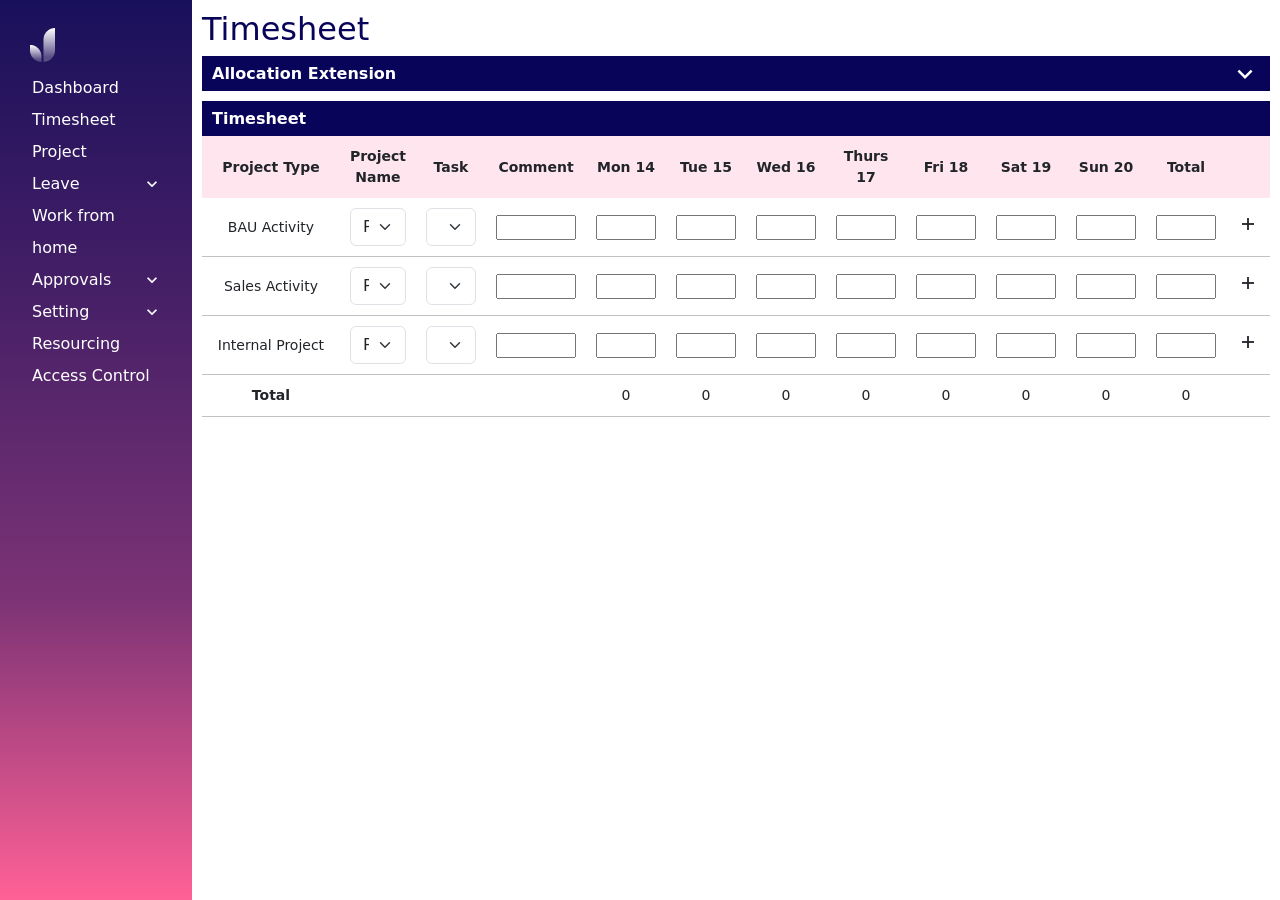
==== index.html @ 1f71f997 "all commit" ====
<!DOCTYPE html>
<html lang="en">

  <head>
    <meta charset="UTF-8" />
    <meta name="viewport" content="width=device-width, initial-scale=1.0" />
    <link rel="stylesheet" href="style.css" />
    <link href="https://fonts.googleapis.com/icon?family=Material+Icons" rel="stylesheet" />
    <link rel="stylesheet"
      href="https://fonts.googleapis.com/css2?family=Material+Symbols+Outlined:opsz,wght,FILL,GRAD@20..48,100..700,0..1,-50..200" />
    <link href="https://cdn.jsdelivr.net/npm/bootstrap@5.3.1/dist/css/bootstrap.min.css" rel="stylesheet"
      integrity="sha384-4bw+/aepP/YC94hEpVNVgiZdgIC5+VKNBQNGCHeKRQN+PtmoHDEXuppvnDJzQIu9" crossorigin="anonymous" />
    <script src="https://cdn.jsdelivr.net/npm/bootstrap@5.3.1/dist/js/bootstrap.bundle.min.js"
      integrity="sha384-HwwvtgBNo3bZJJLYd8oVXjrBZt8cqVSpeBNS5n7C8IVInixGAoxmnlMuBnhbgrkm"
      crossorigin="anonymous"></script>
    <title>JIN Demo</title>
  </head>

  <body>
    <div class="head">
      <div class="sidebar">
        <div class="sidebar-content">
          <img class="logo"
            src="[data-uri]"
            alt="logo" />
          <ul>
            <li>Dashboard</li>
            <li>Timesheet</li>
            <li>Project</li>
            <li>
              <div class="cust-option"> Leave <div class="my-icon">
                  <i class="material-icons menu-drop-down"
                    style="font-size: 20px; color: white; outline: none">expand_more </i>
                </div>
              </div>
            </li>
            <div class="option-content">
              <div class="option-menu">
                <p>Sick leave</p>
                <p>Personal leave</p>
                <p>General leave</p>
              </div>
            </div>
            <li>Work from home</li>
            <li>
              <div class="cust-option"> Approvals <div class="my-icon">
                  <i class="material-icons menu-drop-down2"
                    style="font-size: 20px; color: white; outline: none">expand_more </i>
                </div>
              </div>
            </li>
            <div class="option-content2">
              <div class="option-menu2">
                <p>PM</p>
                <p>HR</p>
                <p>CTO</p>
              </div>
            </div>
            <li>
              <div class="cust-option"> Setting <div class="my-icon">
                  <i class="material-icons menu-drop-down3"
                    style="font-size: 20px; color: white; outline: none">expand_more </i>
                </div>
              </div>
            </li>
            <div class="option-content3">
              <div class="option-menu3">
                <p>Notifaction</p>
                <p>Profile</p>
                <p>Account</p>
                <p>Calender</p>
              </div>
            </div>
            <li>Resourcing</li>
            <li>Access Control</li>
          </ul>
        </div>
      </div>
      <div class="content">
        <div class="header">
          <h2 class="my-heading">Timesheet</h2>
          <div class="time-div"></div>
          <div class="alloc-sec">
            <div class="alloc-head"> Allocation Extension <i class="material-icons collapsible" style="
                  font-size: 30px;
                  color: white;
                  background-color: rgb(8, 4, 90);
                  outline: none;
                "> expand_more </i>
            </div>
            <div class="alloc1-content">
              <table>
                <thead>
                  <tr>
                    <th>Project name</th>
                    <th>Project Type</th>
                    <th>Project end date</th>
                    <th>Allocation end date</th>
                    <th>Allocation extension</th>
                  </tr>
                </thead>
                <tbody>
                  <tr>
                    <td>JMG</td>
                    <td>Internal Project</td>
                    <td>31-12-2023</td>
                    <td>31-12-2023</td>
                    <td>Date of extension</td>
                  </tr>
                  <tr>
                    <td>JMG</td>
                    <td>Internal Project</td>
                    <td>31-12-2023</td>
                    <td>31-12-2023</td>
                    <td><input type="date" /></td>
                  </tr>
                </tbody>
              </table>
              <div class="req">
                <button class="req-button"> Request<span class="material-symbols-outlined"> arrow_forward </span>
                </button>
              </div>
            </div>
            <!-- <div class="accordion" id="accordionExample">
                        <div class="accordion-item">
                          <h2 class="accordion-header">
                            <button class="accordion-button" 
                            style="background-color:rgba(9,2,131,1) ;color: white; font-weight: bold ;" type="button" data-bs-toggle="collapse" data-bs-target="#collapseOne" aria-expanded="true" aria-controls="collapseOne">
                              Allocation Extension
                            </button>
                          </h2>
                          <div id="collapseOne" class="accordion-collapse collapse show" data-bs-parent="#accordionExample">
                            <div class="accordion-body">
                              <strong>This is the first item's accordion body.</strong> It is shown by default, until the collapse plugin adds the appropriate classes that we use to style each element. These classes control the overall appearance, as well as the showing and hiding via CSS transitions. You can modify any of this with custom CSS or overriding our default variables. It's also worth noting that just about any HTML can go within the <code>.accordion-body</code>, though the transition does limit overflow.
                            </div>
                          </div>
                        </div>
                    </div> -->
          </div>
          <div class="alloc-sec2">
            <div class="alloc-head">Timesheet</div>
            <div class="alloc-content2">
              <!-- [12:13] Hari Krishnan AL -->
              <table class="my-table">
                <thead>
                  <tr>
                    <th>Project Type</th>
                    <th>Project Name</th>
                    <th>Task</th>
                    <th>Comment</th>
                    <th>Mon 14</th>
                    <th>Tue 15</th>
                    <th>Wed 16</th>
                    <th>Thurs 17</th>
                    <th>Fri 18</th>
                    <th>Sat 19</th>
                    <th>Sun 20</th>
                    <th>Total</th>
                    <th></th>
                  </tr>
                </thead>
                <tbody class="tbody">
                  <!-- <table class="bau"> -->
                  <tr>
                    <td class="activity" id="bauid" rowspan="1"> BAU Activity </td>
                    <td>
                      <select class="form-select">
                        <option value="0">Project</option>
                        <option value="1">BAU_006 L & D</option>
                        <option value="2">BAU_007 L & D</option>
                        <option value="3">BAU_008 L & D</option>
                      </select>
                    </td>
                    <td>
                      <select class="form-select">
                        <option value="1">Public Holiday</option>
                      </select>
                    </td>
                    <td>
                      <input type="text" id="comment" />
                    </td>
                    <td>
                      <input type="text" class="input_box 1" />
                    </td>
                    <td>
                      <input type="text" class="input_box 2" />
                    </td>
                    <td>
                      <input type="text" class="input_box 3" />
                    </td>
                    <td>
                      <input type="text" class="input_box 4" />
                    </td>
                    <td>
                      <input type="text" class="input_box 5" />
                    </td>
                    <td>
                      <input type="text" class="input_box 6" />
                    </td>
                    <td>
                      <input type="text" class="input_box 7" />
                    </td>
                    <td>
                      <input type="text" class="input_box total" readonly />
                    </td>
                    <td>
                      <span class="material-symbols-outlined plus" id="bauplus"> add </span>
                    </td>
                  </tr>
                  <tr>
                    <td class="activity" id="salesid" rowspan="1"> Sales Activity </td>
                    <td>
                      <select class="form-select">
                        <option value="0">Project</option>
                        <option value="1">BAU_006 L & D</option>
                        <option value="2">BAU_007 L & D</option>
                        <option value="3">BAU_008 L & D</option>
                      </select>
                    </td>
                    <td>
                      <select class="form-select">
                        <option value="1">Task</option>
                      </select>
                    </td>
                    <td>
                      <input type="text" id="comment" />
                    </td>
                    <td>
                      <input type="text" class="input_box 1" />
                    </td>
                    <td>
                      <input type="text" class="input_box 2" />
                    </td>
                    <td>
                      <input type="text" class="input_box 3" />
                    </td>
                    <td>
                      <input type="text" class="input_box 4" />
                    </td>
                    <td>
                      <input type="text" class="input_box 5" />
                    </td>
                    <td>
                      <input type="text" class="input_box 6" />
                    </td>
                    <td>
                      <input type="text" class="input_box 7" />
                    </td>
                    <td>
                      <input type="text" class="input_box total" />
                    </td>
                    <td>
                      <span class="material-symbols-outlined plus" id="salesplus"> add </span>
                    </td>
                  </tr>
                  <tr>
                    <td class="activity" id="internalid" rowspan="1"> Internal Project </td>
                    <td>
                      <select class="form-select">
                        <option value="0">Project</option>
                        <option value="1">BAU_006 L & D</option>
                        <option value="2">BAU_007 L & D</option>
                        <option value="3">BAU_008 L & D</option>
                      </select>
                    </td>
                    <td>
                      <select class="form-select">
                        <option value="1">Task</option>
                      </select>
                    </td>
                    <td>
                      <input type="text" id="comment" />
                    </td>
                    <td>
                      <input type="text" class="input_box 1" />
                    </td>
                    <td>
                      <input type="text" class="input_box 2" />
                    </td>
                    <td>
                      <input type="text" class="input_box 3" />
                    </td>
                    <td>
                      <input type="text" class="input_box 4" />
                    </td>
                    <td>
                      <input type="text" class="input_box 5" />
                    </td>
                    <td>
                      <input type="text" class="input_box 6" />
                    </td>
                    <td>
                      <input type="text" class="input_box 7" />
                    </td>
                    <td>
                      <input type="text" class="input_box total" />
                    </td>
                    <td>
                      <span class="material-symbols-outlined plus" id="internalplus"> add </span>
                    </td>
                  </tr>
                  <tr class="total_hours_col_tr">
                    <td style="font-weight: bold;">Total</td>
                    <td></td>
                    <td></td>
                    <td></td>
                    <td class="total_hours_column">0</td>
                    <td class="total_hours_column">0</td>
                    <td class="total_hours_column">0</td>
                    <td class="total_hours_column">0</td>
                    <td class="total_hours_column">0</td>
                    <td class="total_hours_column">0</td>
                    <td class="total_hours_column">0</td>
                    <td class="total_hours_column">0</td>
                  </tr>
                </tbody>
              </table>
            </div>
          </div>
        </div>
      </div>
    </div>
    <script src="fun.js"></script>
  </body>

</html>
---- style.css ----
* {
  margin: 0;
  padding: 0;
}
.head {
  display: flex;
  width: 100%;
  height: 100vh;
}
.logo {
  margin: 28px 0px 10px 30px;
}
.my-heading {
  color: rgb(8, 4, 90);
}
.sidebar {
  width: 15%;
  height: 100%;
  background: linear-gradient(#19105b, #472067, #7c3375, #ff6196) !important;
}
.content {
  width: 85%;
  height: 100%;
  padding: 10px;
}
.alloc-sec {
  width: 100%;
}
.alloc-head {
  display: flex;
  justify-content: space-between;
  background-color: rgb(8, 4, 90);
  color: white;
  height: 35px;
  padding: 10px;
  font-size: 16px;
  align-items: center;
  font-weight: bold;
}
.alloc1-content {
  display: none;
}
.alloc1-content table {
  width: 100%;
}
table {
  font-size: 14px;
}
.alloc1-content table,
th,
td {
  padding: 10px;
  text-align: center;
  border-collapse: collapse;
}
.alloc-content2 table,
th,
td {
  padding: 10px;
  text-align: center;
  border-collapse: collapse;
}
.alloc-content2 {
  width: 100%;
  /* overflow-x: scroll; */
}
.collapsible {
  cursor: pointer;
}
thead {
  background-color: #ffe5ee !important;
  height: 10px;
}
table tbody tr {
  border-bottom: 1px solid rgba(128, 127, 127, 0.486);
}
.sidebar-content {
  /* margin-top: 50px; */
  margin-right: 30px;
}
.sidebar-content ul li {
  margin-left: 0;
  list-style-type: none;
  line-height: 2rem;
  color: white;
}
.cust-option {
  display: flex;
  align-items: center;
  justify-content: space-between;
}
.my-icon {
  display: flex;
  align-items: center;
}
.menu-drop-down,
.menu-drop-down2,
.menu-drop-down3 {
  cursor: pointer;
}
.option-content,
.option-content2,
.option-content3 {
  display: none;
}

.option-content div p {
  color: white;
  text-align: center;
  margin-bottom: 0;
}

.option-content2 div,
.option-content3 div,
.option-content div {
  border-radius: 10px;
  background-color: white;
  padding: 5px;
  box-shadow: 1px 2px 10px black;
  min-width: 100px;
  background-color: rgba(24, 15, 204, 0.555);
}
.option-content2 div p,
.option-content3 div p {
  color: white;
  text-align: center;
  margin-bottom: 0;
}
.option-content p:hover,
.option-menu2 p:hover,
.option-menu3 p:hover {
  cursor: pointer;
  background-color: rgb(20, 10, 228);
}

.alloc-sec2 {
  margin-top: 10px;
}

@media (max-width: 922px) {
  .alloc-content2 {
    overflow-x: scroll;
  }
}
@media (max-width: 922px) {
  .alloc1-content {
    overflow-x: scroll;
  }
}
.req-button {
  margin-top: 5px;
  background-color: #ff6196;
  text-decoration: none;
  border: none;
  padding: 5px;
  border-radius: 5px;
  width: 120px;
  color: white;
  display: flex;
  align-items: center;
  justify-content: center;
}
.material-symbols-outlined {
  font-variation-settings: "FILL" 0, "wght" 400, "GRAD" 0, "opsz" 20;
}

.req {
  display: flex;
  justify-content: flex-end;
}

.activity {
  width: 150px;
}
.input_box {
  width: 60px;
}
#comment {
  width: 80px;
}
.plus:hover {
  cursor: pointer;
}
.addMinusIcon:hover {
  cursor: pointer;
}
.add_minus {
  display: flex;
}
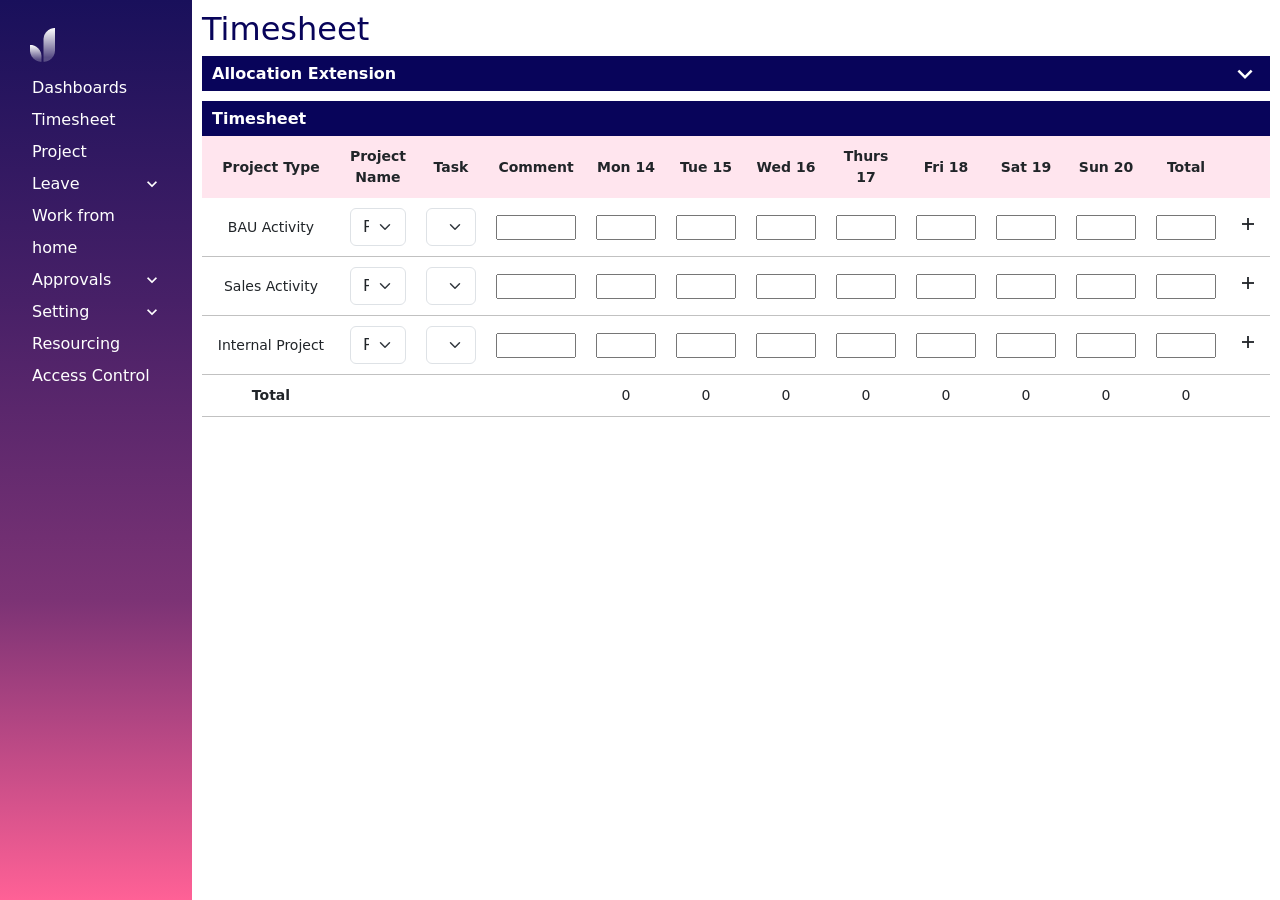
==== commit 703854d5: "index.html changes" ====
--- a/index.html
+++ b/index.html
@@ -24,7 +24,7 @@
             src="[data-uri]"
             alt="logo" />
           <ul>
-            <li>Dashboard</li>
+            <li>Dashboards</li>
             <li>Timesheet</li>
             <li>Project</li>
             <li>
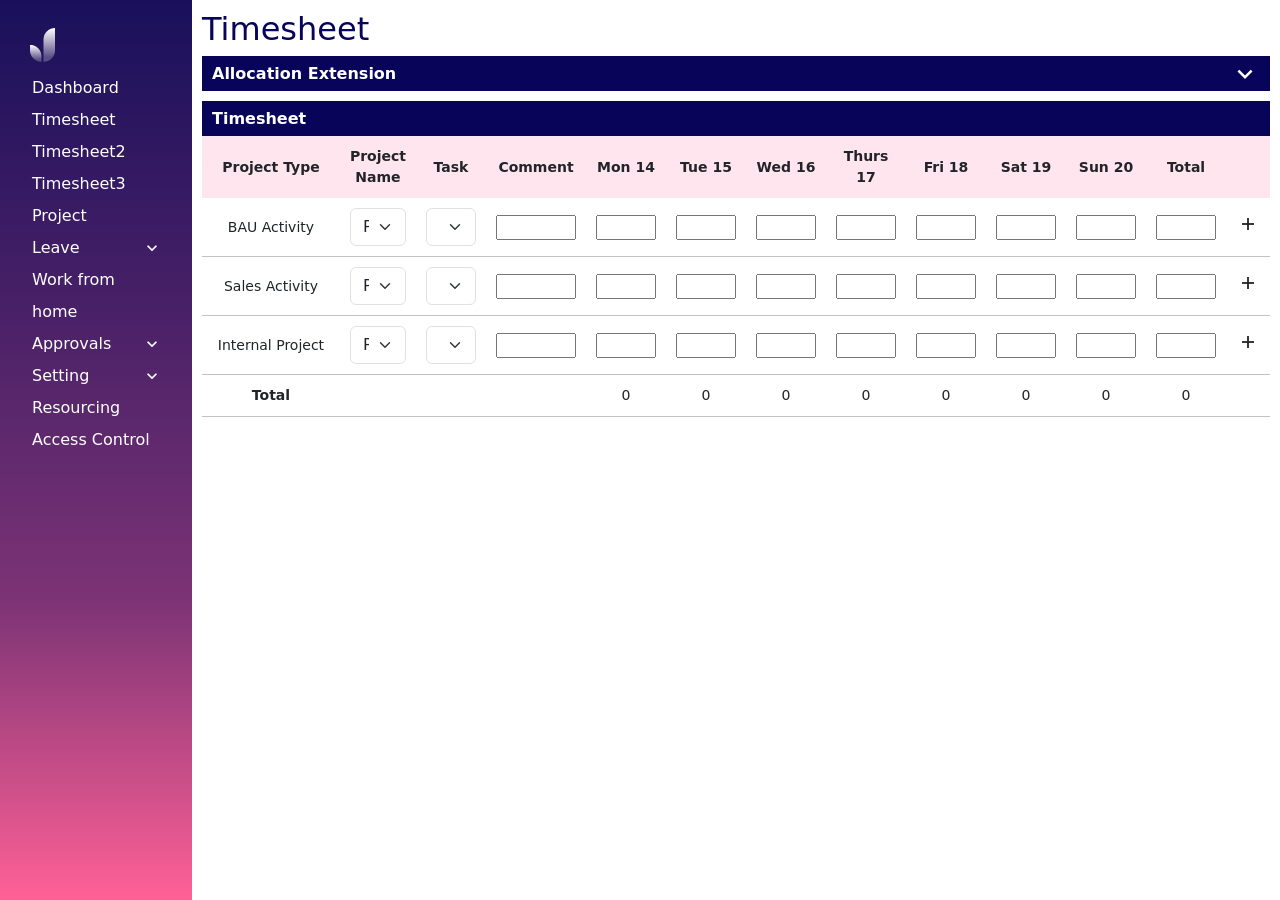
==== commit a30c0279: "sidebar" ====
--- a/index.html
+++ b/index.html
@@ -1,18 +1,28 @@
 <!DOCTYPE html>
 <html lang="en">
-
   <head>
     <meta charset="UTF-8" />
     <meta name="viewport" content="width=device-width, initial-scale=1.0" />
     <link rel="stylesheet" href="style.css" />
-    <link href="https://fonts.googleapis.com/icon?family=Material+Icons" rel="stylesheet" />
-    <link rel="stylesheet"
-      href="https://fonts.googleapis.com/css2?family=Material+Symbols+Outlined:opsz,wght,FILL,GRAD@20..48,100..700,0..1,-50..200" />
-    <link href="https://cdn.jsdelivr.net/npm/bootstrap@5.3.1/dist/css/bootstrap.min.css" rel="stylesheet"
-      integrity="sha384-4bw+/aepP/YC94hEpVNVgiZdgIC5+VKNBQNGCHeKRQN+PtmoHDEXuppvnDJzQIu9" crossorigin="anonymous" />
-    <script src="https://cdn.jsdelivr.net/npm/bootstrap@5.3.1/dist/js/bootstrap.bundle.min.js"
+    <link
+      href="https://fonts.googleapis.com/icon?family=Material+Icons"
+      rel="stylesheet"
+    />
+    <link
+      rel="stylesheet"
+      href="https://fonts.googleapis.com/css2?family=Material+Symbols+Outlined:opsz,wght,FILL,GRAD@20..48,100..700,0..1,-50..200"
+    />
+    <link
+      href="https://cdn.jsdelivr.net/npm/bootstrap@5.3.1/dist/css/bootstrap.min.css"
+      rel="stylesheet"
+      integrity="sha384-4bw+/aepP/YC94hEpVNVgiZdgIC5+VKNBQNGCHeKRQN+PtmoHDEXuppvnDJzQIu9"
+      crossorigin="anonymous"
+    />
+    <script
+      src="https://cdn.jsdelivr.net/npm/bootstrap@5.3.1/dist/js/bootstrap.bundle.min.js"
       integrity="sha384-HwwvtgBNo3bZJJLYd8oVXjrBZt8cqVSpeBNS5n7C8IVInixGAoxmnlMuBnhbgrkm"
-      crossorigin="anonymous"></script>
+      crossorigin="anonymous"
+    ></script>
     <title>JIN Demo</title>
   </head>
 
@@ -20,17 +30,26 @@
     <div class="head">
       <div class="sidebar">
         <div class="sidebar-content">
-          <img class="logo"
+          <img
+            class="logo"
             src="[data-uri]"
-            alt="logo" />
+            alt="logo"
+          />
           <ul>
-            <li>Dashboards</li>
+            <li>Dashboard</li>
             <li>Timesheet</li>
+            <li>Timesheet2</li>
+            <li>Timesheet3</li>
             <li>Project</li>
             <li>
-              <div class="cust-option"> Leave <div class="my-icon">
-                  <i class="material-icons menu-drop-down"
-                    style="font-size: 20px; color: white; outline: none">expand_more </i>
+              <div class="cust-option">
+                Leave
+                <div class="my-icon">
+                  <i
+                    class="material-icons menu-drop-down"
+                    style="font-size: 20px; color: white; outline: none"
+                    >expand_more
+                  </i>
                 </div>
               </div>
             </li>
@@ -43,9 +62,14 @@
             </div>
             <li>Work from home</li>
             <li>
-              <div class="cust-option"> Approvals <div class="my-icon">
-                  <i class="material-icons menu-drop-down2"
-                    style="font-size: 20px; color: white; outline: none">expand_more </i>
+              <div class="cust-option">
+                Approvals
+                <div class="my-icon">
+                  <i
+                    class="material-icons menu-drop-down2"
+                    style="font-size: 20px; color: white; outline: none"
+                    >expand_more
+                  </i>
                 </div>
               </div>
             </li>
@@ -57,9 +81,14 @@
               </div>
             </div>
             <li>
-              <div class="cust-option"> Setting <div class="my-icon">
-                  <i class="material-icons menu-drop-down3"
-                    style="font-size: 20px; color: white; outline: none">expand_more </i>
+              <div class="cust-option">
+                Setting
+                <div class="my-icon">
+                  <i
+                    class="material-icons menu-drop-down3"
+                    style="font-size: 20px; color: white; outline: none"
+                    >expand_more
+                  </i>
                 </div>
               </div>
             </li>
@@ -69,6 +98,7 @@
                 <p>Profile</p>
                 <p>Account</p>
                 <p>Calender</p>
+                <p>Developer</p>
               </div>
             </div>
             <li>Resourcing</li>
@@ -81,12 +111,19 @@
           <h2 class="my-heading">Timesheet</h2>
           <div class="time-div"></div>
           <div class="alloc-sec">
-            <div class="alloc-head"> Allocation Extension <i class="material-icons collapsible" style="
+            <div class="alloc-head">
+              Allocation Extension
+              <i
+                class="material-icons collapsible"
+                style="
                   font-size: 30px;
                   color: white;
                   background-color: rgb(8, 4, 90);
                   outline: none;
-                "> expand_more </i>
+                "
+              >
+                expand_more
+              </i>
             </div>
             <div class="alloc1-content">
               <table>
@@ -117,7 +154,10 @@
                 </tbody>
               </table>
               <div class="req">
-                <button class="req-button"> Request<span class="material-symbols-outlined"> arrow_forward </span>
+                <button class="req-button">
+                  Request<span class="material-symbols-outlined">
+                    arrow_forward
+                  </span>
                 </button>
               </div>
             </div>
@@ -162,7 +202,9 @@
                 <tbody class="tbody">
                   <!-- <table class="bau"> -->
                   <tr>
-                    <td class="activity" id="bauid" rowspan="1"> BAU Activity </td>
+                    <td class="activity" id="bauid" rowspan="1">
+                      BAU Activity
+                    </td>
                     <td>
                       <select class="form-select">
                         <option value="0">Project</option>
@@ -204,11 +246,15 @@
                       <input type="text" class="input_box total" readonly />
                     </td>
                     <td>
-                      <span class="material-symbols-outlined plus" id="bauplus"> add </span>
-                    </td>
-                  </tr>
-                  <tr>
-                    <td class="activity" id="salesid" rowspan="1"> Sales Activity </td>
+                      <span class="material-symbols-outlined plus" id="bauplus">
+                        add
+                      </span>
+                    </td>
+                  </tr>
+                  <tr>
+                    <td class="activity" id="salesid" rowspan="1">
+                      Sales Activity
+                    </td>
                     <td>
                       <select class="form-select">
                         <option value="0">Project</option>
@@ -250,11 +296,18 @@
                       <input type="text" class="input_box total" />
                     </td>
                     <td>
-                      <span class="material-symbols-outlined plus" id="salesplus"> add </span>
-                    </td>
-                  </tr>
-                  <tr>
-                    <td class="activity" id="internalid" rowspan="1"> Internal Project </td>
+                      <span
+                        class="material-symbols-outlined plus"
+                        id="salesplus"
+                      >
+                        add
+                      </span>
+                    </td>
+                  </tr>
+                  <tr>
+                    <td class="activity" id="internalid" rowspan="1">
+                      Internal Project
+                    </td>
                     <td>
                       <select class="form-select">
                         <option value="0">Project</option>
@@ -296,11 +349,16 @@
                       <input type="text" class="input_box total" />
                     </td>
                     <td>
-                      <span class="material-symbols-outlined plus" id="internalplus"> add </span>
+                      <span
+                        class="material-symbols-outlined plus"
+                        id="internalplus"
+                      >
+                        add
+                      </span>
                     </td>
                   </tr>
                   <tr class="total_hours_col_tr">
-                    <td style="font-weight: bold;">Total</td>
+                    <td style="font-weight: bold">Total</td>
                     <td></td>
                     <td></td>
                     <td></td>
@@ -322,5 +380,4 @@
     </div>
     <script src="fun.js"></script>
   </body>
-
-</html>+</html>
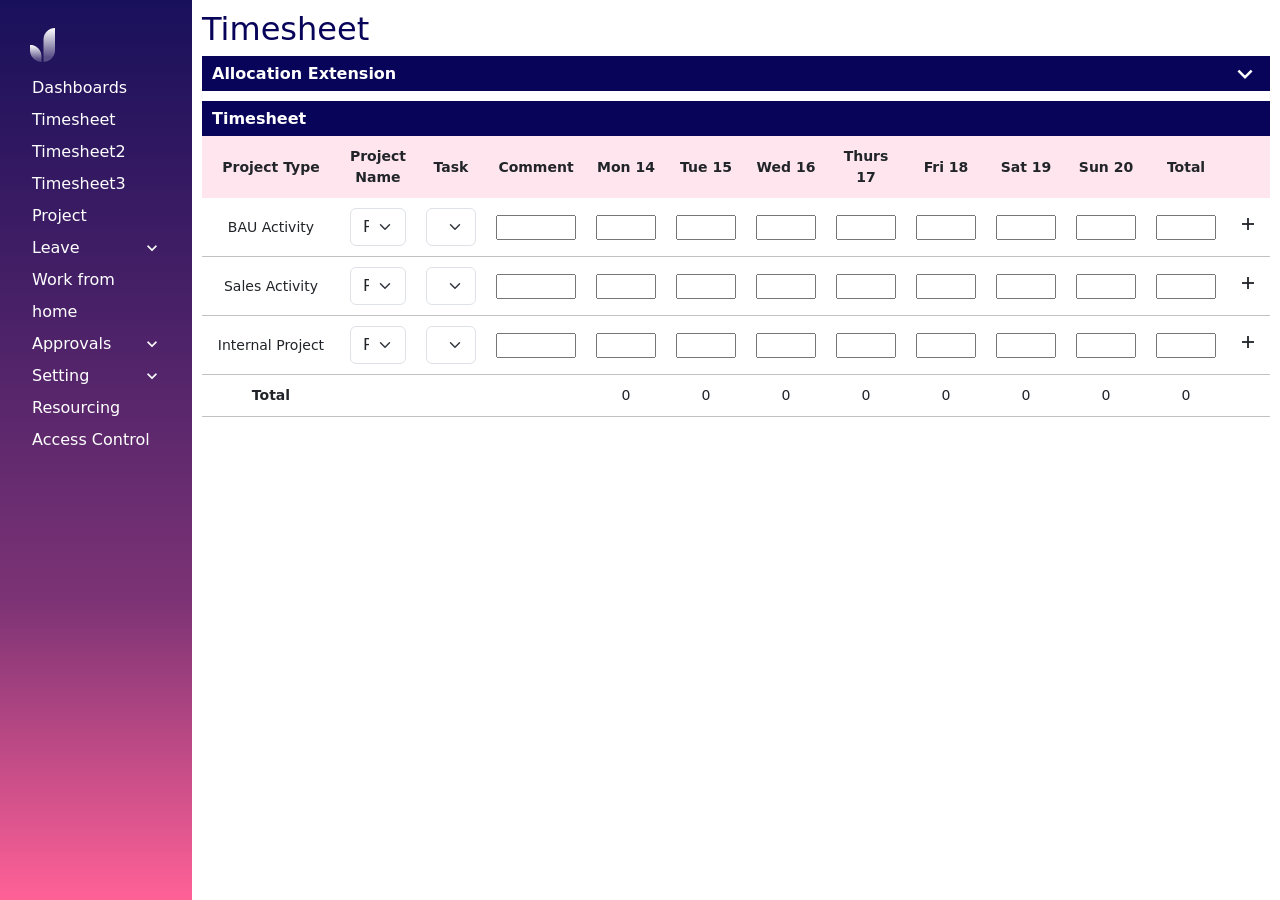
==== commit 37da0fed: "Merge branch 'master' of https://github.com/KarthikRajaAMD1998/dummy into devlop" ====
--- a/index.html
+++ b/index.html
@@ -36,7 +36,7 @@
             alt="logo"
           />
           <ul>
-            <li>Dashboard</li>
+            <li>Dashboards</li>
             <li>Timesheet</li>
             <li>Timesheet2</li>
             <li>Timesheet3</li>
